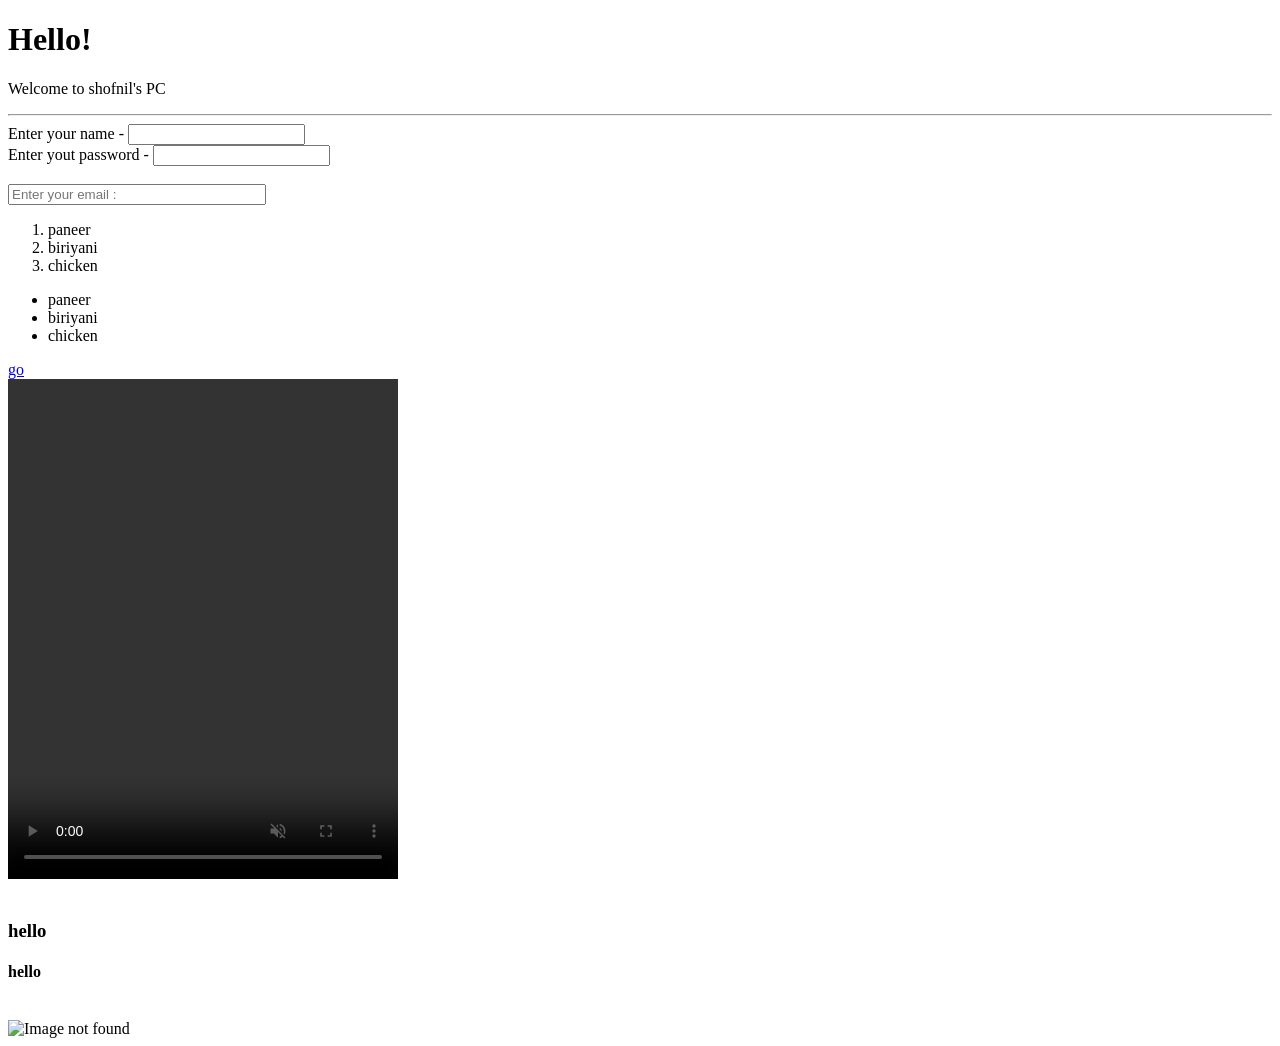
==== index.html @ 2de00285 "Add files via upload" ====
<!DOCTYPE html>
<html lang="en">
<head>
    <meta charset="UTF-8">
    <meta name="viewport" content="width=device-width, initial-scale=1.0">
    <title>Document</title>
    <link rel="stylesheet" href="style.css">
</head>
<body>
    <h1>Hello!</h1>
    
    <p>Welcome to shofnil's PC</p>
    
    <hr>

    <form >

        Enter your name     - <input type="text">
        <br>
        Enter yout password - <input type="password">
        <br>
        <br>
        <input type="email" placeholder="Enter your email :" style="width: 250px;">
    </form>
  
    <ol>
        <li>paneer</li>
        <li>biriyani</li>
        <li>chicken</li>
    </ol>


    <ul>
        <li>paneer</li>
        <li>biriyani</li>
        <li>chicken</li>

    </ul>
    

    <a href="https://movibox.net/movies/bonolota-express-bengali-WXhG2mAAtE4?id=3905141631514723288&type=/movie/detail&detailSe=&detailEp=&lang=en"> go </a>

    
    <br>

    <video width="390" height="500" autoplay loop muted controls src="./video copy.MP4"></video>

    <br>

    <br>

    <div>

        <h3>hello</h3>
        <h4>hello</h4>

    </div>

    <br>
    <img src="https://dynamic-media-cdn.tripadvisor.com/media/photo-o/28/66/93/04/caption.jpg?w=800&h=800&s=1" alt="Image not found">

</body>
</html>
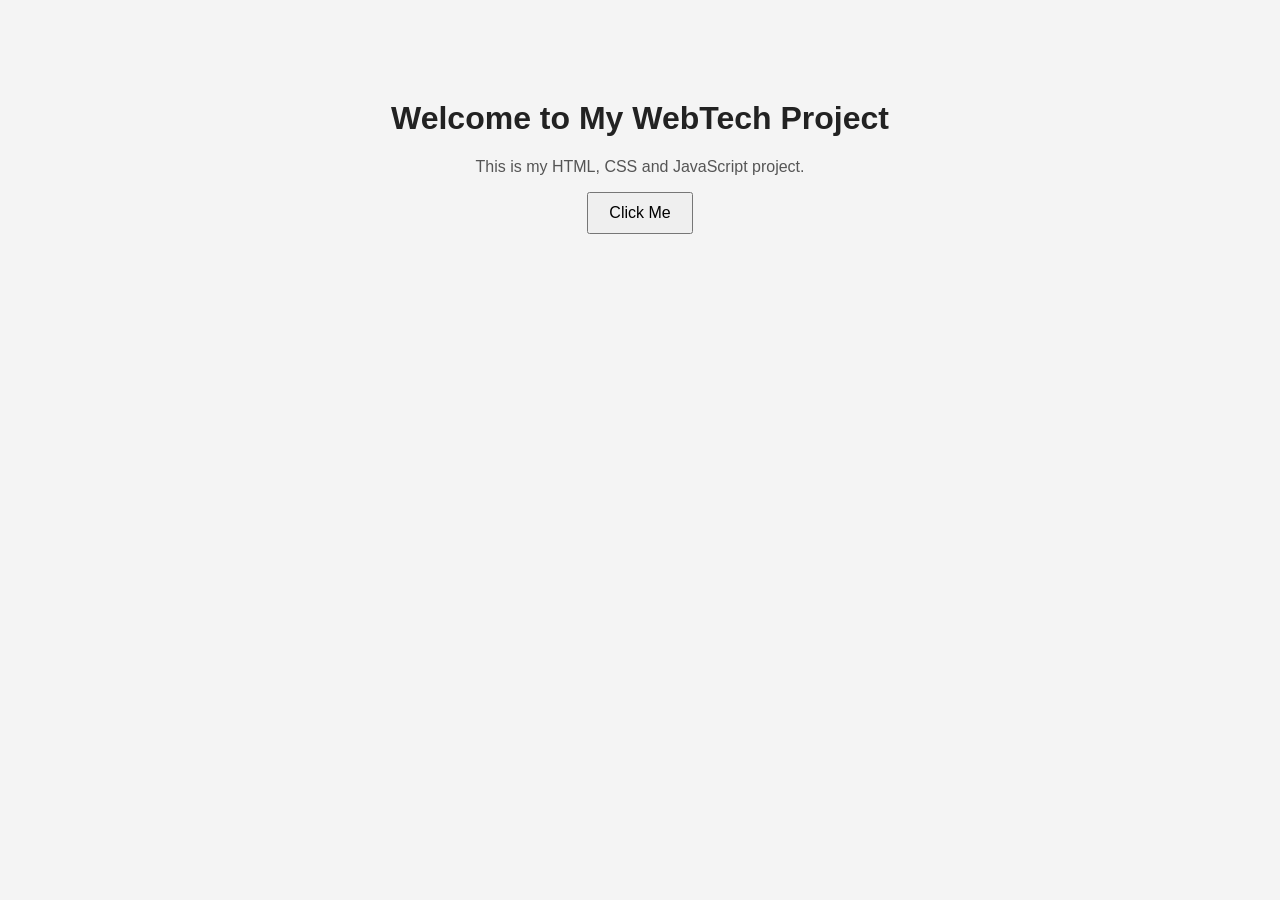
==== commit b043baea: "added html css js files" ====
--- a/index.html
+++ b/index.html
@@ -1,63 +1,16 @@
 <!DOCTYPE html>
-<html lang="en">
+<html>
 <head>
-    <meta charset="UTF-8">
-    <meta name="viewport" content="width=device-width, initial-scale=1.0">
-    <title>Document</title>
-    <link rel="stylesheet" href="style.css">
+  <title>WebTech Project</title>
+  <link rel="stylesheet" href="style.css">
 </head>
 <body>
-    <h1>Hello!</h1>
-    
-    <p>Welcome to shofnil's PC</p>
-    
-    <hr>
 
-    <form >
+  <h1>Welcome to My WebTech Project</h1>
+  <p>This is my HTML, CSS and JavaScript project.</p>
 
-        Enter your name     - <input type="text">
-        <br>
-        Enter yout password - <input type="password">
-        <br>
-        <br>
-        <input type="email" placeholder="Enter your email :" style="width: 250px;">
-    </form>
-  
-    <ol>
-        <li>paneer</li>
-        <li>biriyani</li>
-        <li>chicken</li>
-    </ol>
+  <button onclick="showMessage()">Click Me</button>
 
-
-    <ul>
-        <li>paneer</li>
-        <li>biriyani</li>
-        <li>chicken</li>
-
-    </ul>
-    
-
-    <a href="https://movibox.net/movies/bonolota-express-bengali-WXhG2mAAtE4?id=3905141631514723288&type=/movie/detail&detailSe=&detailEp=&lang=en"> go </a>
-
-    
-    <br>
-
-    <video width="390" height="500" autoplay loop muted controls src="./video copy.MP4"></video>
-
-    <br>
-
-    <br>
-
-    <div>
-
-        <h3>hello</h3>
-        <h4>hello</h4>
-
-    </div>
-
-    <br>
-    <img src="https://dynamic-media-cdn.tripadvisor.com/media/photo-o/28/66/93/04/caption.jpg?w=800&h=800&s=1" alt="Image not found">
-
+  <script src="script.js"></script>
 </body>
 </html>
--- a/style.css
+++ b/style.css
@@ -0,0 +1,20 @@
+body {
+  font-family: Arial, sans-serif;
+  text-align: center;
+  background-color: #f4f4f4;
+  margin-top: 100px;
+}
+
+h1 {
+  color: #222;
+}
+
+p {
+  color: #555;
+}
+
+button {
+  padding: 10px 20px;
+  font-size: 16px;
+  cursor: pointer;
+}
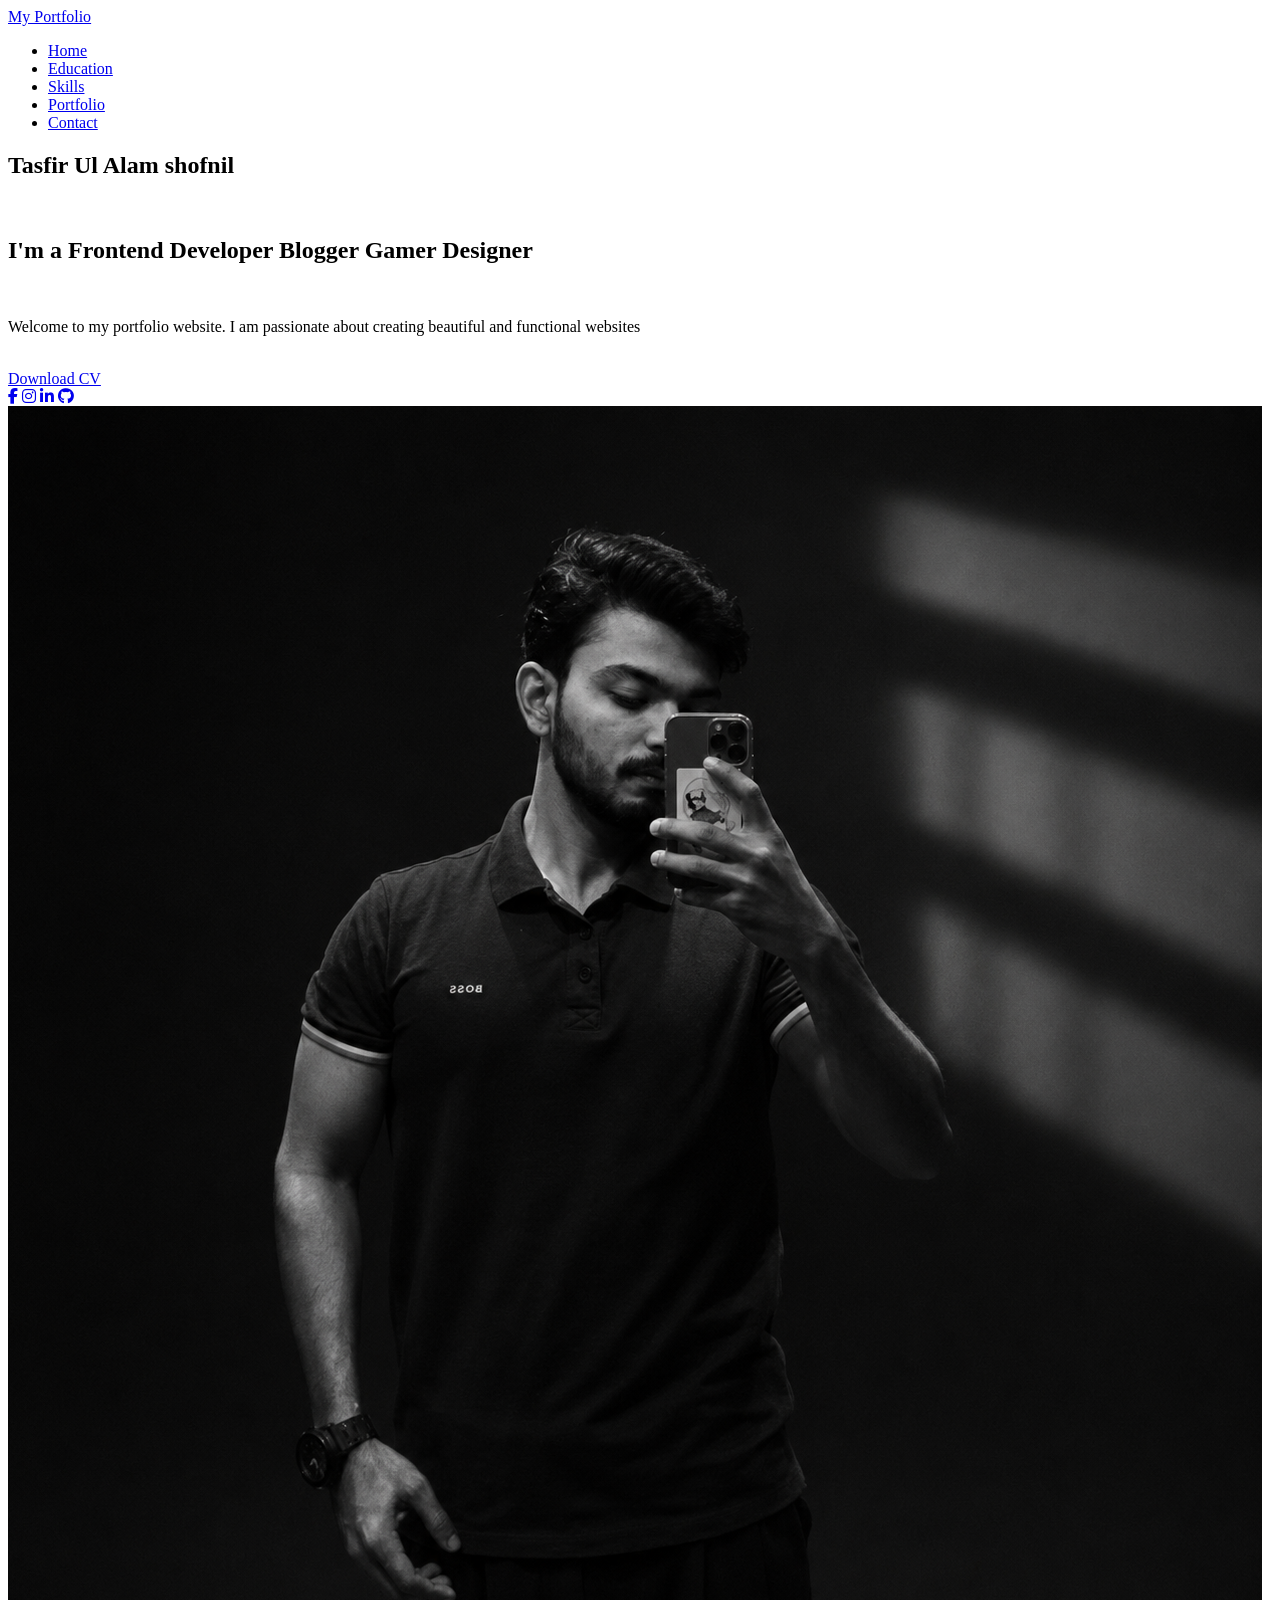
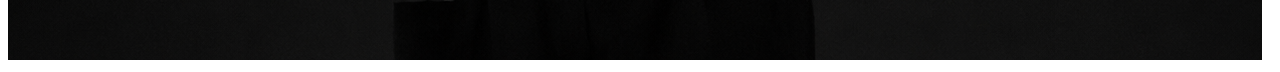
==== commit 37f2c6fe: "updated web project" ====
--- a/index.html
+++ b/index.html
@@ -1,16 +1,71 @@
 <!DOCTYPE html>
-<html>
+<html lang="en">
 <head>
-  <title>WebTech Project</title>
-  <link rel="stylesheet" href="style.css">
+    <meta charset="UTF-8">
+    <meta name="viewport" content="width=device-width, initial-scale=1.0">
+    <title>Portfolio</title>
+    <link rel="stylesheet" href="style4.css">
+    <link rel="stylesheet" href="https://cdnjs.cloudflare.com/ajax/libs/font-awesome/6.5.0/css/all.min.css">
+
 </head>
 <body>
+    <nav class="navbar">
+        <a href="#" class="logo">My Portfolio</a>
+        <ul>
+            <li class="active"><a href="#">Home</a></li>
+            <li><a href="#">Education</a></li>
+            <li><a href="#">Skills</a></li>
+            <li><a href="#">Portfolio</a></li>
+            <li><a href="#">Contact</a></li>
+        </ul>
+    </nav>
 
-  <h1>Welcome to My WebTech Project</h1>
-  <p>This is my HTML, CSS and JavaScript project.</p>
+    <div class="bars-animation">
+         <div class="bar" style="--i:6;"></div>
+         <div class="bar" style="--i:5;"></div>
+         <div class="bar" style="--i:4;"></div>
+         <div class="bar" style="--i:3;"></div>
+         <div class="bar" style="--i:2;"></div>
+         <div class="bar" style="--i:1;"></div>
+    </div>
 
-  <button onclick="showMessage()">Click Me</button>
+    <section class="home">
+        <div class="home-info">
+            
+        <h1>Tasfir Ul Alam shofnil</h1> <br>
+        <h2> I'm a
+            <span style="--i:4;">Frontend Developer</span>
+            <span style="--i:3;">Blogger </span>
+            <span style="--i:2;">Gamer </span>
+            <span style="--i:1;">Designer </span>
+           
+        </h2>
+        <br>
+        <p>Welcome to my portfolio website. I am passionate about creating beautiful and functional websites</p>
+        <br>
+        <div class="btn-sci">
+            <a href="#" class="btn">Download CV</a>
+            <div class="sci">
+            <a href="#"><i class="fa-brands fa-facebook-f"></i></a>
+            <a href="#"><i class="fa-brands fa-instagram"></i></a>
+            <a href="#"><i class="fa-brands fa-linkedin-in"></i></a>
+            <a href="#"><i class="fa-brands fa-github"></i></a>
+        </div>
+        </div>
+        </div>
+        <div class="home-img">
+            <div class="img-box">
+                <div class="img-item">
+                    <img src="main.PNG" alt="image">
+                </div>
+            </div>
+        </div>
 
-  <script src="script.js"></script>
+
+
+
+    </section>
+
+
 </body>
 </html>
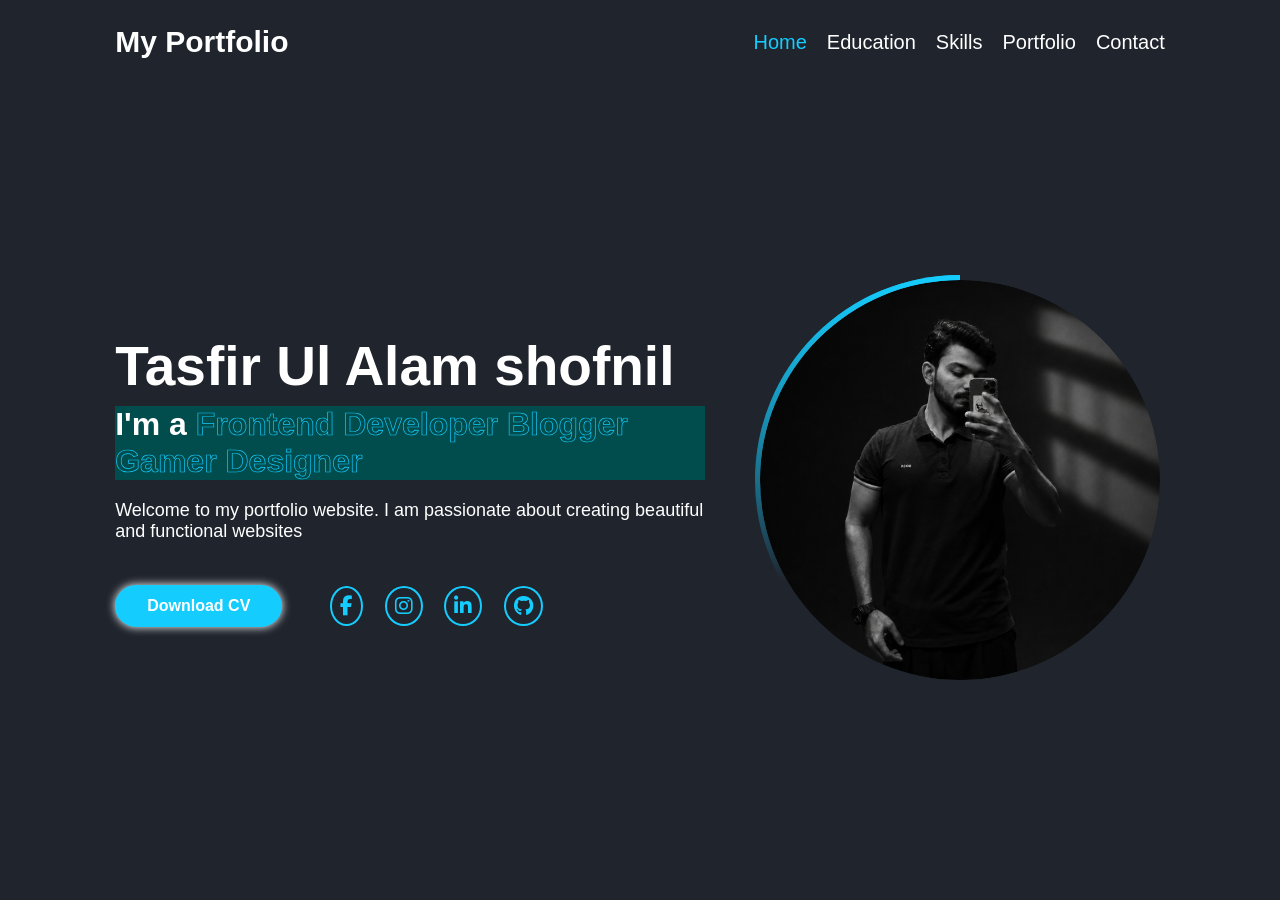
==== commit 582601e7: "updated web project" ====
--- a/index.html
+++ b/index.html
@@ -4,7 +4,7 @@
     <meta charset="UTF-8">
     <meta name="viewport" content="width=device-width, initial-scale=1.0">
     <title>Portfolio</title>
-    <link rel="stylesheet" href="style4.css">
+    <link rel="stylesheet" href="style.css">
     <link rel="stylesheet" href="https://cdnjs.cloudflare.com/ajax/libs/font-awesome/6.5.0/css/all.min.css">
 
 </head>
--- a/style.css
+++ b/style.css
@@ -0,0 +1,209 @@
+@import url('https://fonts.googleapis.com/css2?family=Roboto:wght@400;700&display=swap');
+*{
+    margin: 0;
+    padding: 0;
+    box-sizing: border-box;
+    font-family: 'Roboto', sans-serif;
+}
+a{
+    color: #ffffff;
+    text-decoration: none;
+}
+.navbar{
+    position: fixed;
+    top: 0;
+    left: 0;
+    width: 100%;
+    padding: 25px 9%;
+    display: flex;
+    justify-content: space-between;
+    align-items: center;
+    visibility: hidden;
+    opacity: 0;
+    animation: show-content 1.5s linear forwards;
+    animation-delay: 1.2s;
+}
+@keyframes show-content {
+    100%{
+        visibility: visible;
+        opacity: 1;
+    }
+    
+}
+
+@keyframes display-text {
+    25%,100%{
+        display: none;
+
+    }
+}
+.navbar ul{
+    display: flex;
+    list-style: none;
+    margin-left: 20px;
+    gap: 20px;
+}
+
+.navbar ul li a{
+    color: white;
+    font-size: 20px;
+    font-weight: 500;
+    transition: 0.5s ease;
+}
+
+.navbar .logo{
+    color: white;
+    font-size: 30px;
+    font-weight: 700;
+    font-family:Verdana, Geneva, Tahoma, sans-serif;
+}
+
+.navbar ul li a:hover,
+.navbar ul li.active a{
+    color: rgb(21, 204, 254);
+}
+
+.home{
+    
+    display: flex;
+    align-items: center;
+    height: 100vh;
+    padding: 60px 9% 0;
+    gap: 50px;
+    color: white;
+    visibility: hidden;
+    opacity: 0;
+    animation: show-content 1.5s linear forwards;
+    animation-delay: 1.3s;
+
+}
+.home-info h1{
+    font-size: 55px;
+}
+.home-info h2{
+    display: inline-block;
+    font-size: 32px;
+    margin-top: -10px;
+    background-color: rgb(1, 76, 76);
+}
+.home-info h2 span{
+    display: inline-block;
+    color: transparent;
+    -webkit-text-stroke: .7px rgb(21, 204, 254);
+    animation: display-text 16s linear infinite;
+    animation-delay: calc(-4s*var(--i));
+}
+.home-info p{
+    font-size: 18px;
+    margin: 20px 0 25px;
+    
+}
+.home-info .btn-sci{
+    display: flex;
+    align-items: center;
+    gap: 20px;
+}
+.btn{
+    display: inline-block;
+    padding: 10px 30px;
+    background: rgb(21, 204, 254); 
+    border: 2px solid rgb(21, 204, 254);
+    border-radius: 30px;
+    box-shadow: 0 0 10px;
+    font-size: 16px;
+    color: white;
+    font-weight: 600;
+    transition: 0.5s ease; 
+
+}
+.btn:hover{
+    background: transparent;
+    color: rgb(21, 204, 254);
+    box-shadow: 0 0 10px rgb(21, 204, 254);
+}
+
+.home-info .btn-sci .sci{
+    margin-left: 20px;
+    font-size: 20px;
+    color: white;
+    transition: 0.5s ease;
+}
+.home-info .btn-sci .sci a{
+    display: inline-flex;
+    padding: 8px;
+    border: 2px solid rgb(21, 204, 254);
+    border-radius: 50%;
+    font-size: 20px;
+    color: rgb(21, 204, 254);
+    margin: 0 8px;
+    transition: 0.5s ease;
+}
+.home-info .btn-sci .sci a:hover{
+    background: rgb(21, 204, 254);
+    color: rgb(0, 0, 0);
+    box-shadow: 0 0 10px rgb(21, 204, 254);
+}
+.home-img .img-box{
+    position: relative; 
+    width: 32vw;
+    height:32vw;
+    padding: 5px;
+    border-radius: 50%;
+    display: flex;
+    justify-content: center;
+    align-items: center;
+    overflow: hidden;
+}
+
+.home-img .img-box::before,
+.home-img .img-box::after{
+    content: '';
+    position: absolute;
+    width: 500px;
+    height: 500px;
+    background: conic-gradient(transparent, transparent, transparent, rgb(21, 204, 254));
+}
+
+.home-img .img-box .img-item{
+    width: 100%;
+    height: 100%;
+    background: transparent;
+    border-radius: 50%;
+    display: flex;
+    justify-content: center;
+    align-items: center;
+    overflow: hidden; 
+    z-index: 1;
+}
+
+.home-img .img-box .img-item img{
+    width: 100%;
+    height: 100%;
+    object-fit: cover;
+    border-radius: 50%;
+    mix-blend-mode: lighten;
+}
+
+.bars-animation{
+    position: absolute;
+    width: 100%;
+    height: 100%;
+
+    display: flex;
+    z-index: -1;
+}
+.bars-animation .bar{
+    width: 100%;
+    height: 100%;
+    background: #1f242d;
+    
+    transform: translateY(-100%);
+
+    animation: show-bars .5s ease-in-out forwards;
+    animation-delay: calc(.1s*var(--i));
+}
+@keyframes show-bars {
+    100%{
+        transform: translateY(0%);
+    }
+}
